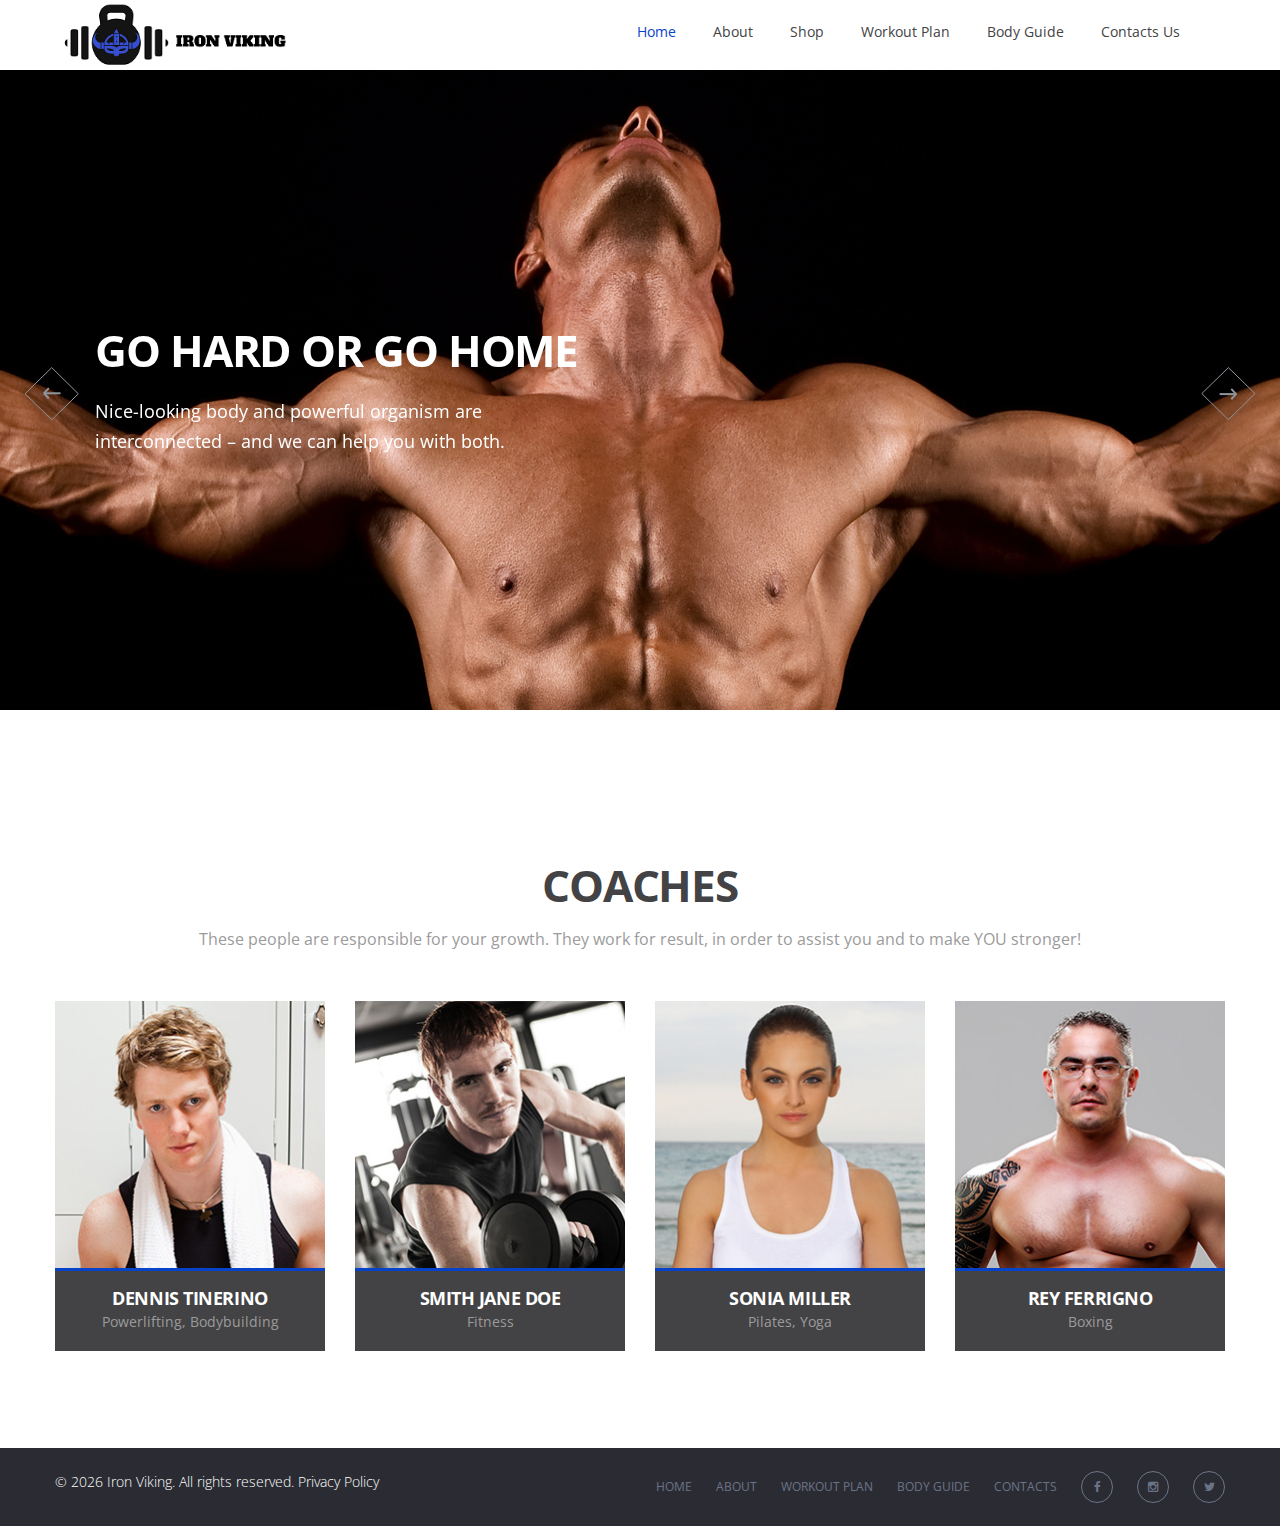
==== index.html @ 5b399c79 "New Website" ====
<!DOCTYPE html>
<html lang="en" class="wide wow-animation">

<head>
    <!-- Site Title-->
    <title>Iron Viking</title>
    <meta name="format-detection" content="telephone=no">
    <meta name="viewport" content="width=device-width, height=device-height, initial-scale=1.0, maximum-scale=1.0, user-scalable=0">
    <meta http-equiv="X-UA-Compatible" content="IE=edge">
    <meta charset="utf-8">
    
    <!-- Stylesheets-->
    <link rel="stylesheet" type="text/css" href="http://fonts.googleapis.com/css?family=Open+Sans:400,400italic,700,600,800,300,700italic,800italic%7CRoboto:300,400,700">
    <link rel="stylesheet" href="css/style.css">
		<!--[if lt IE 10]>
    <div style="background: #212121; padding: 10px 0; box-shadow: 3px 3px 5px 0 rgba(0,0,0,.3); clear: both; text-align:center; position: relative; z-index:1;"><a href="http://windows.microsoft.com/en-US/internet-explorer/"><img src="images/ie8-panel/warning_bar_0000_us.jpg" border="0" height="42" width="820" alt="You are using an outdated browser. For a faster, safer browsing experience, upgrade for free today."></a></div>
    <script src="js/html5shiv.min.js"></script>
		<![endif]-->
		
		
  </head>
  <body>
    <!-- Page-->
    <div class="page text-center">
      <!-- Page Header-->
      <header class="page-header">
        <!-- TX Navbar-->
        <div class="tx-navbar-wrap">
          <nav data-layout="tx-navbar-fixed" data-sm-layout="tx-navbar-fixed" data-md-layout="tx-navbar-fullwidth" data-md-device-layout="tx-navbar-fixed" data-lg-layout="tx-navbar-static" data-lg-device-layout="tx-navbar-fixed" data-sm-stick-up-offset="30px" data-lg-stick-up-offset="30px" class="tx-navbar">
            <!-- TX Navbar Top Panel-->
            <div data-tx-navbar-toggle=".tx-navbar-top-panel" class="tx-navbar-collapse-toggle"></div>
          
            <div class="tx-navbar-inner">
              <!-- TX Navbar Panel-->
              <div class="tx-navbar-panel">
                <!-- TX Navbar Toggle-->
                <button data-tx-navbar-toggle=".tx-navbar-nav-wrap" class="tx-navbar-toggle"><span></span></button>
                <!-- TX Navbar Brand-->
                <div class="tx-navbar-brand"><a href="index.html" class="reveal-inline-block"><img src="images/logo.png" height="70px" alt=""></a></div>
              </div>
              <div class="tx-navbar-nav-wrap">
                <!-- TX Navbar Nav-->
                <ul class="tx-navbar-nav">
                  <li class="active"><a href="index.html">Home</a></li>
                
                 
                  <li><a href="about.html">About</a></li>
                  <li><a href="#">Shop</a>
                    <!-- TX Navbar Dropdown-->
                    <ul class="tx-navbar-dropdown">
                     <li><a href="women.html">Women</a></li>
                      <li><a href="men.html">Men</a></li>
                    </ul>
                  </li>
				   
				    <li><a href="workoutplan.html">Workout Plan</a></li>
				    <li><a href="bodyguide.html">Body Guide</a></li>
					
                  <li><a href="contacts.html">Contacts Us</a></li>
                 <!--  <li class="veil tx-navbar-fixed--visible"><a href="shop.html">Cart</a></li> -->
                </ul>
              </div>
           <!--    <div class="tx-navbar-right">
                
                <div class="tx-search-wrapper">
                  <div data-custom-toggle=".tx-search-wrapper" data-custom-toggle-disable-on-blur="true" class="icon-sm tx-search-toggle fl-bigmug-line-search74"></div>
                  <form action="index.html" method="POST" data-search-live="tx-search-results-live" class="tx-search">
                    <div class="form-group">
                      <label for="tx-search-form-input" class="form-label">Search...</label>
                      <input id="tx-search-form-input" type="text" name="s" autocomplete="off" class="form-control">
                      <button class="fl-bigmug-line-search74 icon icon-sm"></button>
                    </div>
                    <div id="tx-search-results-live" class="tx-search-results-live"></div>
                  </form>
                </div>
                <hr class="divider-custom">
               <a href="shop.html" class="tx-navbar-shop"><span class="text-middle icon fl-bigmug-line-shopping202 icon-sm"></span><span class="text-middle text-nowrap text-uppercase text-spacing-25">2 item(s) — $45.00</span></a>
              </div> -->
            </div>
          </nav>
        </div>
        <!-- Swiper-->
        <div data-draggable="false" class="swiper-container swiper-slider">
          <div class="swiper-wrapper">
            <div data-slide-bg="images/index-00.jpg" class="swiper-slide">
              <div class="swiper-slide-caption text-md-left">
                <div class="shell">
                  <div class="range">
                    <div class="cell-md-8">
                      <h2 data-caption-animate="fadeInUp">Go hard or go home</h2>
                      <p data-caption-animate="fadeInUp" data-caption-delay="200" class="text-white lead">
                        Nice-looking body and powerful organism are
                        <br class="veil reveal-md-block">
                        interconnected – and we can help you with both.
                      </p>
                    </div>
                  </div>
                </div>
              </div>
            </div>
            <div data-slide-bg="images/index-01.jpg" class="swiper-slide">
              <div class="swiper-slide-caption text-md-left">
                <div class="shell">
                  <div class="range">
                    <div class="cell-md-8">
                      <h2 data-caption-animate="fadeInUp">
                        perfect body requires
                        <br class="veil reveal-md-block">
                        a lot of training
                      </h2>
                      <p data-caption-animate="fadeInUp" data-caption-delay="200" class="text-white lead">
                        Start your way to healthy life with our personalized
                        <br class="veil reveal-md-block">
                        CrossFit programs.
                      </p>
					  
                    </div>
                  </div>
                </div>
              </div>
            </div>
            <div data-slide-bg="images/index-02.jpg" class="swiper-slide">
              <div class="swiper-slide-caption text-md-left">
                <div class="shell">
                  <div class="range">
                    <div class="cell-md-8">
                      <h2 data-caption-animate="fadeInUp">
                        Improve the physical
                        <br class="veil reveal-md-block">
                        shape of your body
                      </h2>
                      <p data-caption-animate="fadeInUp" data-caption-delay="200" class="text-white lead">
                        Start your way to healthy life with our personalized
                        <br class="veil reveal-md-block">
                        CrossFit programs.
                      </p>
                    </div>
                  </div>
                </div>
              </div>
            </div>
          </div>
          <div class="swiper-pagination swiper-pagination-white veil-md"></div>
          <!-- Swiper Navigation-->
          <div class="swiper-button-prev">
            <svg x="0px" y="0px" width="64px" height="54px" viewbox="0 0 64 54" enable-background="new 0 0 595.28 841.89">
              <g>
                <line stroke-miterlimit="10" x1="36.715" y1="0.598" x2="10.09" y2="26.801"></line>
                <line stroke-miterlimit="10" x1="10.09" y1="26.801" x2="36.715" y2="52.786"></line>
                <line stroke-miterlimit="10" x1="36.715" y1="52.786" x2="63.34" y2="26.801"></line>
                <line stroke-miterlimit="10" x1="63.34" y1="26.801" x2="36.715" y2="0.598"></line>
                <line stroke-width="2" stroke-miterlimit="10" x1="28.465" y1="26.286" x2="45.528" y2="26.286"></line>
                <line stroke-width="2" stroke-miterlimit="10" x1="29.028" y1="26.286" x2="33.84" y2="21.161"></line>
                <line stroke-width="2" stroke-miterlimit="10" x1="29.028" y1="26.286" x2="33.84" y2="31.473"></line>
              </g>
            </svg>
          </div>
          <div class="swiper-button-next">
            <svg x="0px" y="0px" width="64px" height="54px" viewbox="0 0 64 54" enable-background="new 0 0 595.28 841.89">
              <g>
                <line stroke-miterlimit="10" x1="27.403" y1="52.786" x2="54.028" y2="26.583"></line>
                <line stroke-miterlimit="10" x1="54.028" y1="26.583" x2="27.403" y2="0.598"></line>
                <line stroke-miterlimit="10" x1="27.403" y1="0.598" x2="0.778" y2="26.583"></line>
                <line stroke-miterlimit="10" x1="0.778" y1="26.583" x2="27.403" y2="52.786"></line>
                <line stroke-width="2" stroke-miterlimit="10" x1="35.653" y1="27.098" x2="18.59" y2="27.098"></line>
                <line stroke-width="2" stroke-miterlimit="10" x1="35.09" y1="27.098" x2="30.278" y2="32.223"></line>
                <line stroke-width="2" stroke-miterlimit="10" x1="35.09" y1="27.098" x2="30.278" y2="21.911"></line>
              </g>
            </svg>
          </div>
        </div>
      </header>
      <!-- Page Content-->
      <main class="page-content">
        <section class="section-70 section-md-90">
          <div class="shell">
            <h2>Coaches</h2>
            <p class="big">These people are responsible for your growth. They work for result, in order to assist you and to make YOU stronger!</p>
            <div class="range">
              <div class="cell-md-3 cell-sm-6">
                <div class="thumbnail-custom-variant-1">
                  <div class="caption-wrapper"><img src="images/index-13.jpg" width="271" height="268" alt="" class="img-responsive">
                   <!--  <div class="caption">
                      <ul class="list-inline">
                        <li><a href="index.html#" class="icon icon-xxs icon-white icon-circle icon-border fa-facebook"></a></li>
                        <li><a href="index.html#" class="icon icon-xxs icon-white icon-circle icon-border fa-instagram"></a></li>
                        <li><a href="index.html#" class="icon icon-xxs icon-white icon-circle icon-border fa-twitter"></a></li>
                        <li><a href="index.html#" class="icon icon-xxs icon-white icon-circle icon-border fa-google-plus"></a></li>
                      </ul>
                    </div> -->
                  </div>
                  <div class="caption-2">
                    <h5><a href="coach.html">Dennis Tinerino</a></h5>
                    <p>Powerlifting, Bodybuilding</p>
                  </div>
                </div>
              </div>
              <div class="cell-md-3 cell-sm-6">
                <div class="thumbnail-custom-variant-1">
                  <div class="caption-wrapper"><img src="images/index-14.jpg" width="271" height="268" alt="" class="img-responsive">
                 <!--    <div class="caption">
                      <ul class="list-inline">
                        <li><a href="index.html#" class="icon icon-xxs icon-white icon-circle icon-border fa-facebook"></a></li>
                        <li><a href="index.html#" class="icon icon-xxs icon-white icon-circle icon-border fa-instagram"></a></li>
                        <li><a href="index.html#" class="icon icon-xxs icon-white icon-circle icon-border fa-twitter"></a></li>
                        <li><a href="index.html#" class="icon icon-xxs icon-white icon-circle icon-border fa-google-plus"></a></li>
                      </ul>
                    </div> -->
                  </div>
                  <div class="caption-2">
                    <h5><a href="coach.html">Smith Jane Doe</a></h5>
                    <p>Fitness</p>
                  </div>
                </div>
              </div>
              <div class="cell-md-3 cell-sm-6 offset-top-40 offset-md-top-0">
                <div class="thumbnail-custom-variant-1">
                  <div class="caption-wrapper"><img src="images/index-15.jpg" width="271" height="268" alt="" class="img-responsive">
                  <!--   <div class="caption">
                      <ul class="list-inline">
                        <li><a href="index.html#" class="icon icon-xxs icon-white icon-circle icon-border fa-facebook"></a></li>
                        <li><a href="index.html#" class="icon icon-xxs icon-white icon-circle icon-border fa-instagram"></a></li>
                        <li><a href="index.html#" class="icon icon-xxs icon-white icon-circle icon-border fa-twitter"></a></li>
                        <li><a href="index.html#" class="icon icon-xxs icon-white icon-circle icon-border fa-google-plus"></a></li>
                      </ul>
                    </div> -->
                  </div>
                  <div class="caption-2">
                    <h5><a href="coach.html">Sonia Miller</a></h5>
                    <p>Pilates, Yoga</p>
                  </div>
                </div>
              </div>
              <div class="cell-md-3 cell-sm-6 offset-top-40 offset-md-top-0">
                <div class="thumbnail-custom-variant-1">
                  <div class="caption-wrapper"><img src="images/index-16.jpg" width="271" height="268" alt="" class="img-responsive">
                   <!--  <div class="caption">
                      <ul class="list-inline">
                        <li><a href="index.html#" class="icon icon-xxs icon-white icon-circle icon-border fa-facebook"></a></li>
                        <li><a href="index.html#" class="icon icon-xxs icon-white icon-circle icon-border fa-instagram"></a></li>
                        <li><a href="index.html#" class="icon icon-xxs icon-white icon-circle icon-border fa-twitter"></a></li>
                        <li><a href="index.html#" class="icon icon-xxs icon-white icon-circle icon-border fa-google-plus"></a></li>
                      </ul>
                    </div> -->
                  </div>
                  <div class="caption-2">
                    <h5><a href="coach.html">Rey Ferrigno</a></h5>
                    <p>Boxing</p>
                  </div>
                </div>
              </div>
            </div>
          </div>
        </section>
        <!-- TX Parallax-->
    
	
	
	
     
	 
      </main>
      <!-- Page Footer-->
      <footer class="page-footer context-dark">
        <!-- TX Parallax-->
   
   
        <section class="bg-gray-darker section-23">
          <div class="shell">
            <div class="range range-sm-justify">
              <div class="cell-md-7 cell-md-push-1 text-md-right">
                <ul class="nav">
                  <li><a href="index.html">Home</a></li>
				   <li><a href="about.html">About</a></li>
                  <li><a href="workoutplan.html">Workout Plan</a></li>
				    <li><a href="bodyguide.html">Body Guide</a></li>
				 
                  <li><a href="contacts.html">Contacts </a></li>
                      <li><a href="index.html#" class="icon icon-circle icon-white icon-border icon-xxs fa-facebook"></a></li>
                      <li><a href="index.html#" class="icon icon-circle icon-white icon-border icon-xxs fa-instagram"></a></li>
                      <li><a href="index.html#" class="icon icon-circle icon-white icon-border icon-xxs fa-twitter"></a></li>
             
                    </ul>
              </div>
              <div class="cell-md-5 offset-top-25 offset-md-top-0 text-md-left">
                <p class="text-light">© <span id="copyright-year"></span> Iron Viking. All rights reserved. <a href="#" class="text-white">Privacy Policy</a></p>
            
			</div>
            </div>
          </div>
        </section>
      </footer>
    </div>
<!-- PhotoSwipe Gallery-->
 
    <!-- Java script-->
	<script src="js/jquery-3.1.1.min.js"></script>
	<script src="js/jquery-migrate-3.0.0.min.js"></script>

   
    <script src="js/core.min.js"></script>
    <script src="js/script.js"></script>
	
  </body>

</html>
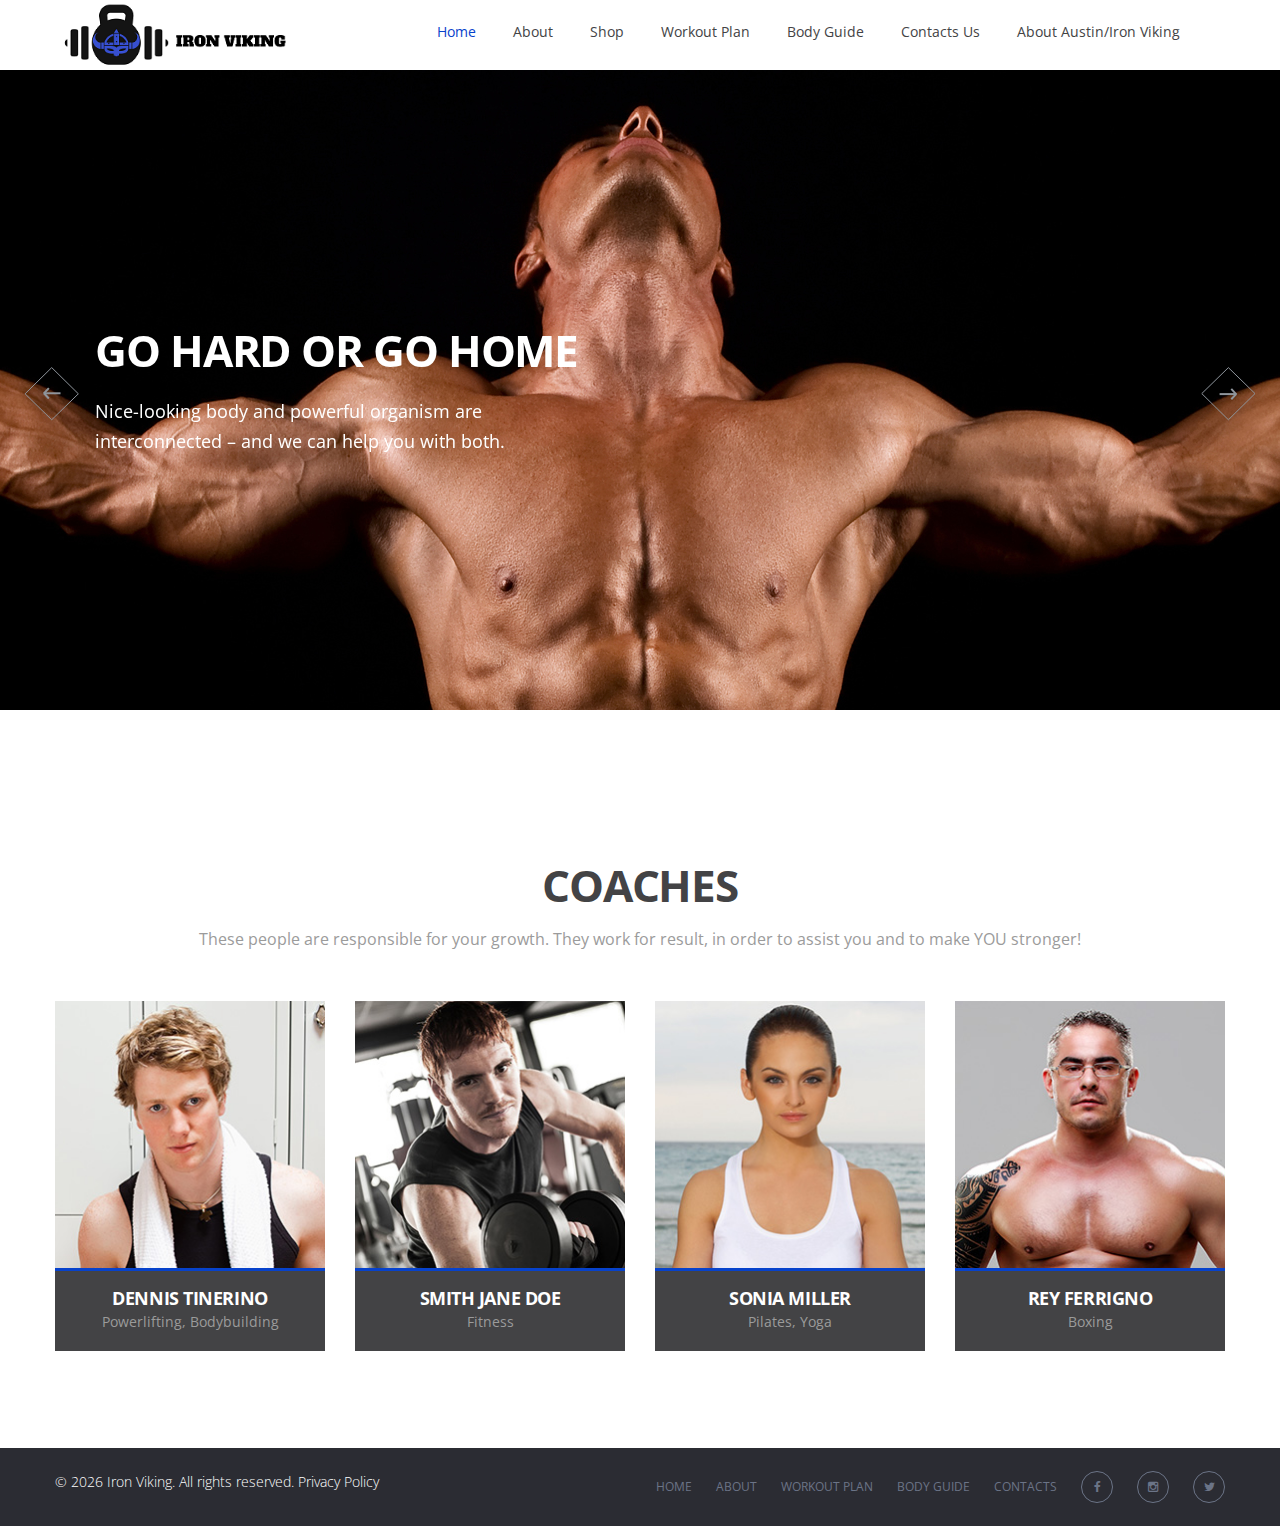
==== commit 7c960007: "Added the About Austin html and css page to all the html pages as links and connected it to the main" ====
--- a/index.html
+++ b/index.html
@@ -57,6 +57,7 @@
 				    <li><a href="bodyguide.html">Body Guide</a></li>
 					
                   <li><a href="contacts.html">Contacts Us</a></li>
+				  <li><a href="aboutAustin.html"> About Austin/Iron Viking</a></li>
                  <!--  <li class="veil tx-navbar-fixed--visible"><a href="shop.html">Cart</a></li> -->
                 </ul>
               </div>
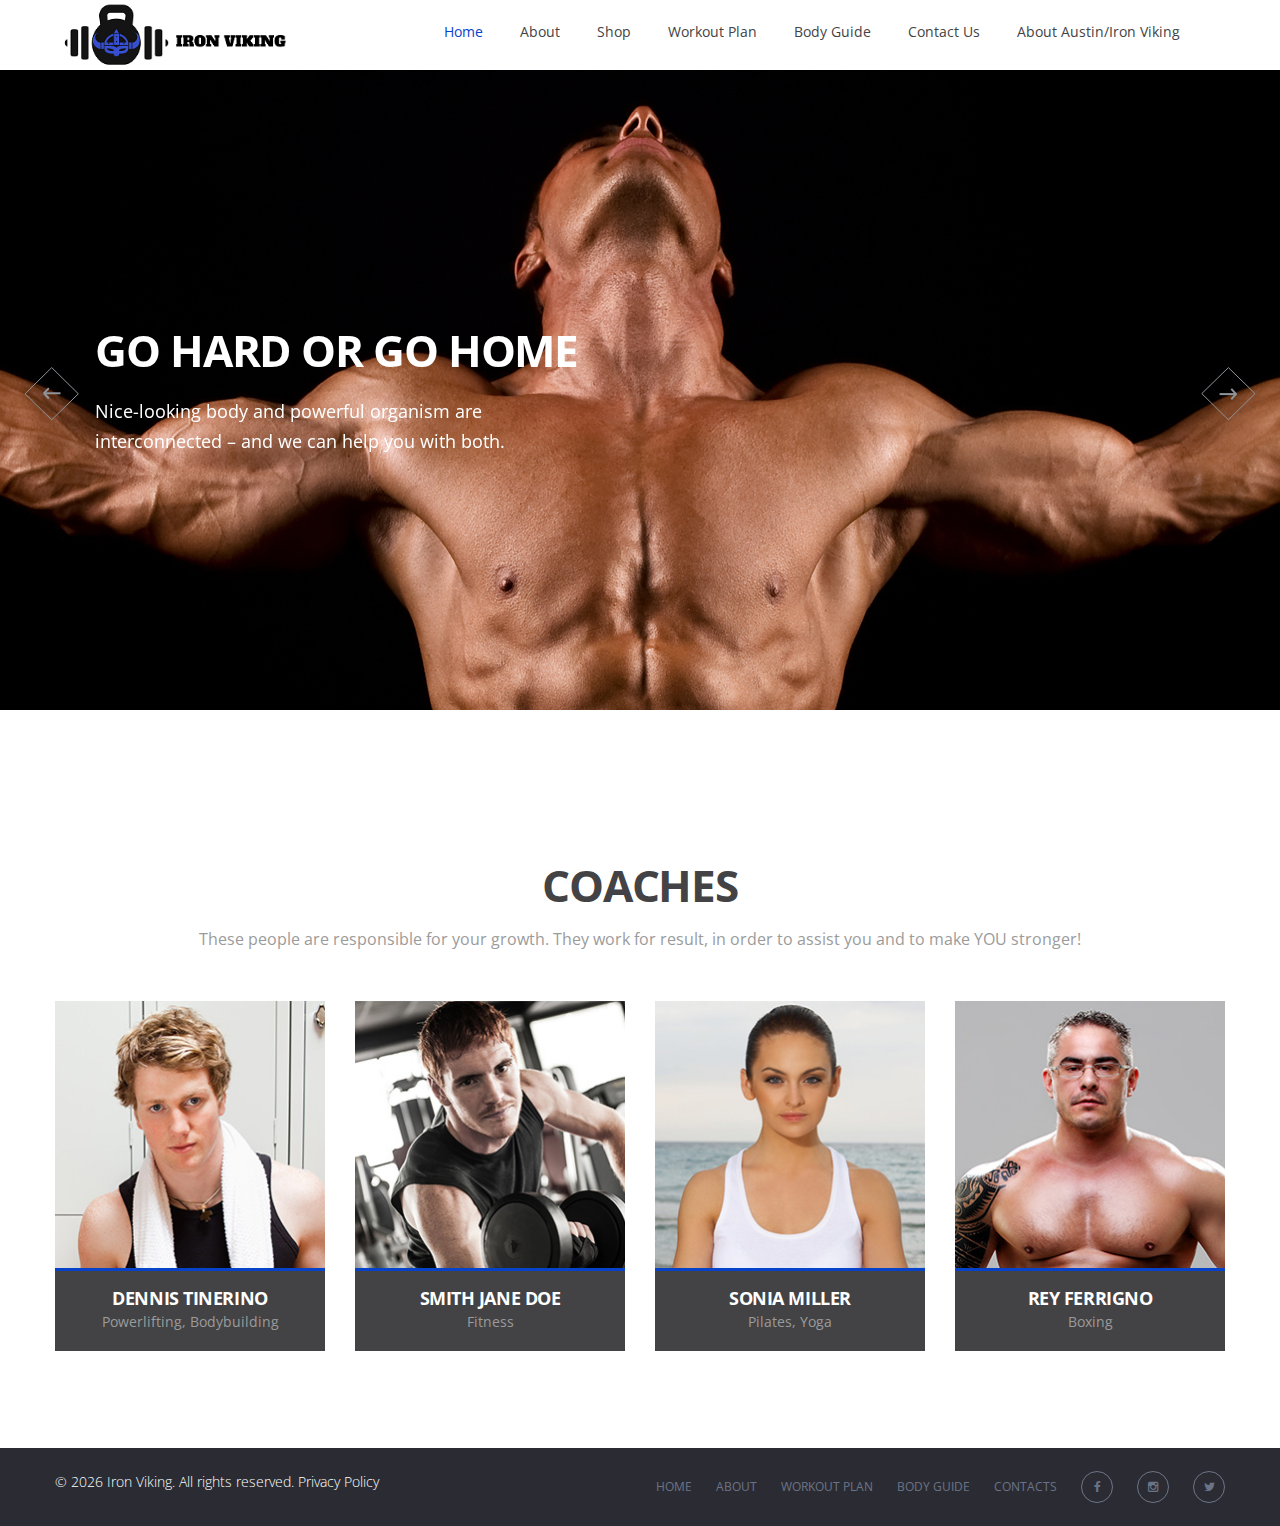
==== commit e694df70: "fixed all the grammatical errors in each file." ====
--- a/index.html
+++ b/index.html
@@ -56,7 +56,7 @@
 				    <li><a href="workoutplan.html">Workout Plan</a></li>
 				    <li><a href="bodyguide.html">Body Guide</a></li>
 					
-                  <li><a href="contacts.html">Contacts Us</a></li>
+                  <li><a href="contacts.html">Contact Us</a></li>
 				  <li><a href="aboutAustin.html"> About Austin/Iron Viking</a></li>
                  <!--  <li class="veil tx-navbar-fixed--visible"><a href="shop.html">Cart</a></li> -->
                 </ul>
